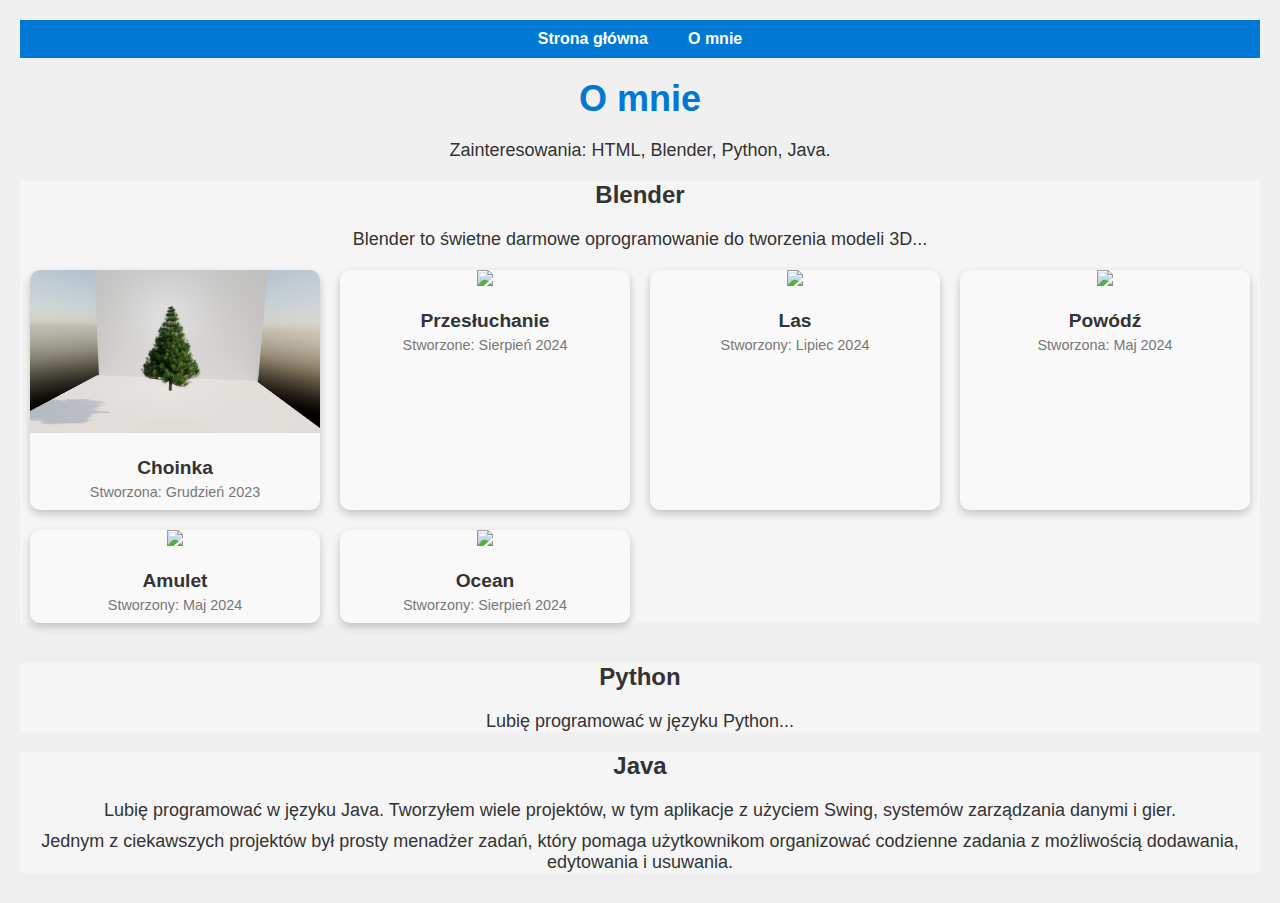
==== about.html @ 6c571f7a "Update about.html" ====
<!DOCTYPE html>
<html lang="en">
<head>
    <link rel="icon" type="favicon.ico" href="favicon.ico">
    <title>O mnie</title>

    <meta charset="UTF-8">
    <meta name="viewport" content="width=device-width, initial-scale=1.0">
    <link rel="stylesheet" type="text/css" href="style.css">
    <style>
        /* Container for grid of images */
        .image-grid {
            display: grid;
            grid-template-columns: repeat(auto-fill, minmax(270px, 2fr));
            gap: 20px;
            margin-top: 20px;
            margin-bottom: 40px;
            margin-left: 10px;
            margin-right: 10px;
        }

        /* Style for the card */
        .card {
            background-color: #f9f9f9;
            border-radius: 10px;
            box-shadow: 0 4px 8px rgba(0, 0, 0, 0.2);
            overflow: hidden;
            transition: transform 0.3s ease, box-shadow 0.3s ease;
            text-align: center;
        }

        /* Image styling */
        .card img {
            width: 100%;
            height: auto;
            transition: transform 0.3s ease;
        }

        /* Name and date under image */
        .card-info {
            padding: 10px;
        }

        .card-info h3 {
            margin: 10px 0 5px 0;
            font-size: 1.2em;
        }

        .card-info p {
            margin: 0;
            color: #777;
            font-size: 0.9em;
        }

        /* Hover effect on cards */
        .card:hover {
            transform: scale(1.05);
            box-shadow: 0 8px 16px rgba(0, 0, 0, 0.3);
        }

        .card:hover img {
            transform: scale(1.1);
            cursor: pointer;
        }

        /* Modal container */
        .modal {
            display: none;
            position: fixed;
            z-index: 100;
            left: 0;
            top: 0;
            width: 100%;
            height: 100%;
            background-color: rgba(0, 0, 0, 0.8);
        }

        /* Modal content (large image) */
        .modal-content {
            position: relative;
            margin: auto;
            top: 50px;
            width: 80%;
            max-width: 900px;
        }

        /* Image inside the modal */
        .modal-image {
            width: 100%;
            height: auto;
            object-fit: contain;
        }

        /* Navigation buttons */
        .modal-nav {
            position: absolute;
            top: 50%;
            transform: translateY(-50%);
            background-color: rgba(0, 0, 0, 0.5);
            color: white;
            padding: 10px;
            cursor: pointer;
        }

        .modal-nav.left {
            left: 0;
        }

        .modal-nav.right {
            right: 0;
        }

        /* Close button */
        .close {
            position: absolute;
            top: 10px;
            right: 10px;
            color: white;
            font-size: 24px;
            cursor: pointer;
        }
    </style>
    <title>About me</title>
</head>
<body>
    <header>
        <ul class="menu">
            <li><a href="index.html">Strona główna</a></li>
            <li><a href="about.html">O mnie</a></li>
        </ul>
    </header>
    <h1>O mnie</h1>
    <p>Zainteresowania: HTML, Blender, Python, Java.</p>

    <!-- Blender Section -->
    <div class="section-content" id="blender-section">
        <h2>Blender</h2>
        <p>Blender to świetne darmowe oprogramowanie do tworzenia modeli 3D...</p>
        <div class="image-grid">
            <div class="card">
                <img src="Choinka512px.png" class="image-tile" data-index="0">
                <div class="card-info">
                    <h3>Choinka</h3>
                    <p>Stworzona: Grudzień 2023</p>
                </div>
            </div>
            <div class="card">
                <img src="interrogation2.png" class="image-tile" data-index="1">
                <div class="card-info">
                    <h3>Przesłuchanie</h3>
                    <p>Stworzone: Sierpień 2024 </p>
                </div>
            </div>
            <div class="card">
                <img src="testled.png" class="image-tile" data-index="2">
                <div class="card-info">
                    <h3>Las</h3>
                    <p>Stworzony: Lipiec 2024 </p>
                </div>
            </div>
            <div class="card">
                <img src="c44349db-46c6-4e39-8248-d4f8fe0836df.png" class="image-tile" data-index="3">
                <div class="card-info">
                    <h3>Powódź</h3>
                    <p>Stworzona: Maj 2024</p>
                </div>
            </div>
            <div class="card">
                <img src="1d271708-9148-48db-b894-bbfb1153be64.png" class="image-tile" data-index="4">
                <div class="card-info">
                    <h3>Amulet</h3>
                    <p>Stworzony: Maj 2024</p>
                </div>
            </div>
            <div class="card">
                <img src="Tadzik089 (3).png" class="image-tile" data-index="5">
                <div class="card-info">
                    <h3>Ocean</h3>
                    <p>Stworzony: Sierpień 2024</p>
                </div>
            </div>
        </div>
    </div>

    <!-- Python Section -->
    <div class="section-content" id="python-section">
        <h2>Python</h2>
        <p>Lubię programować w języku Python...</p>
    </div>

    <!-- Java Section -->
    <div class="section-content" id="java-section">
        <h2>Java</h2>
        <p>Lubię programować w języku Java. Tworzyłem wiele projektów, w tym aplikacje z użyciem Swing, systemów zarządzania danymi i gier.</p>
        <p>Jednym z ciekawszych projektów był prosty menadżer zadań, który pomaga użytkownikom organizować codzienne zadania z możliwością dodawania, edytowania i usuwania.</p>
    </div>

    <!-- Modal for image display -->
    <div id="image-modal" class="modal">
        <span class="close">&times;</span>
        <span class="modal-nav left">&#10094;</span>
        <img class="modal-content modal-image" id="modal-image">
        <span class="modal-nav right">&#10095;</span>
    </div>

    <script>
        // Modal image gallery logic
        const images = document.querySelectorAll('.image-tile');
        const modal = document.getElementById('image-modal');
        const modalImage = document.getElementById('modal-image');
        const closeModal = document.querySelector('.close');
        const leftNav = document.querySelector('.modal-nav.left');
        const rightNav = document.querySelector('.modal-nav.right');

        let currentIndex = 0;

        // Open modal with the clicked image
        images.forEach(image => {
            image.addEventListener('click', () => {
                currentIndex = parseInt(image.getAttribute('data-index'));
                openModal(currentIndex);
            });
        });

        // Function to open modal with a specific image
        function openModal(index) {
            modal.style.display = "block";
            modalImage.src = images[index].src;
        }

        // Close the modal
        closeModal.addEventListener('click', () => {
            modal.style.display = "none";
        });

        // Navigate to previous image
        leftNav.addEventListener('click', () => {
            currentIndex = (currentIndex > 0) ? currentIndex - 1 : images.length - 1;
            openModal(currentIndex);
        });

        // Navigate to the next image
        rightNav.addEventListener('click', () => {
            currentIndex = (currentIndex < images.length - 1) ? currentIndex + 1 : 0;
            openModal(currentIndex);
        });
    </script>
</body>
</html>
---- style.css ----
body, h1, p {
    margin: 0;
    padding: 0;
}


body {
    background-color: #f0f0f0; 
    color: #333; 
    font-family: Arial, sans-serif;
    text-align: center;
    padding: 20px;
}


h1 {
    color: #0078d4; 
    font-size: 36px;
    margin: 20px 0; 
}


p {
    font-size: 18px;
    margin: 10px 0; 
}


a {
    color: #0078d4; 
    text-decoration: none;
    font-weight: bold;
}

a:hover {
    text-decoration: underline;
}


header {
    background-color: #0078d4; 
    padding: 10px 0;
}

ul.menu {
    list-style-type: none;
    padding: 0;
    margin: 0;
    display: flex;
    justify-content: center;
}

ul.menu li {
    margin: 0;
}

ul.menu li a {
    color: white;
    text-decoration: none;
    padding: 10px 20px;
}

ul.menu li a:hover {
    background-color: #005a9e; 
    border-radius: 5px;
}

.text {
    text-align: center;
    padding: 20px;
    background-color: #f5f5f5; 
}

.cool-section {
    text-align: center;
    margin-top: 20px;
}

.cool-button {
    background-color: #0078d4; 
    color: white;
    padding: 10px 20px;
    border: none;
    cursor: pointer;
    transition: background-color 0.3s;
}

.cool-button:hover {
    background-color: #005a9e; 
}
.toggle-button{
    border-radius: 100px;
    color: #ffffff;
}
.toggle-button:hover{
    border-radius: 80px;
    color: #ffffff;
}

.section-content{
    background-color: whitesmoke;
}
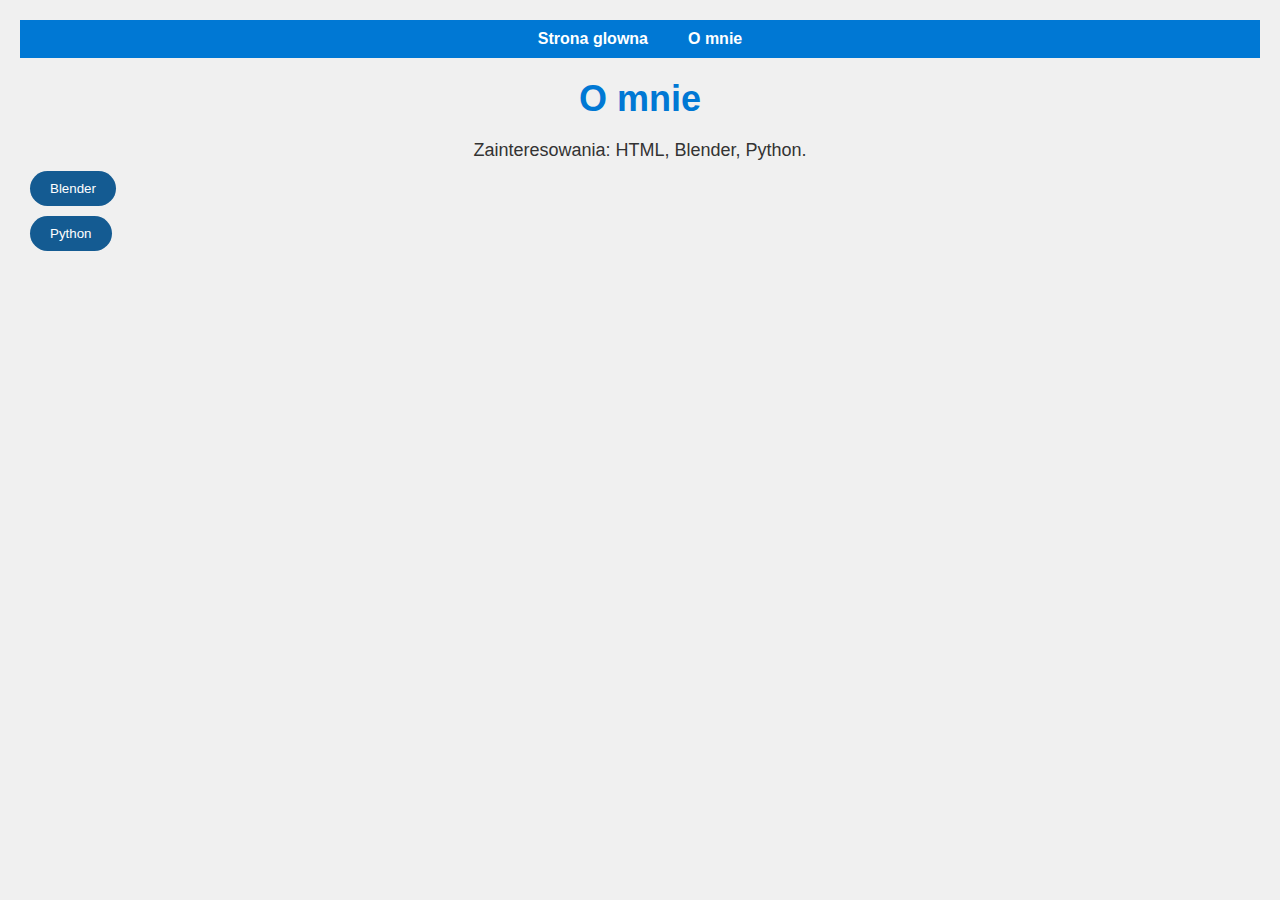
==== commit 5676afd7: "Update about.html" ====
--- a/about.html
+++ b/about.html
@@ -8,116 +8,19 @@
     <meta name="viewport" content="width=device-width, initial-scale=1.0">
     <link rel="stylesheet" type="text/css" href="style.css">
     <style>
-        /* Container for grid of images */
-        .image-grid {
-            display: grid;
-            grid-template-columns: repeat(auto-fill, minmax(270px, 2fr));
-            gap: 20px;
-            margin-top: 20px;
-            margin-bottom: 40px;
-            margin-left: 10px;
-            margin-right: 10px;
+
+        .toggle-button {
+            background-color: #145b92;
+            color: white;
+            padding: 10px 20px;
+            border: none;
+            cursor: pointer;
+            margin: 10px;
+            display: block; /* Display buttons as blocks */
         }
 
-        /* Style for the card */
-        .card {
-            background-color: #f9f9f9;
-            border-radius: 10px;
-            box-shadow: 0 4px 8px rgba(0, 0, 0, 0.2);
-            overflow: hidden;
-            transition: transform 0.3s ease, box-shadow 0.3s ease;
-            text-align: center;
-        }
-
-        /* Image styling */
-        .card img {
-            width: 100%;
-            height: auto;
-            transition: transform 0.3s ease;
-        }
-
-        /* Name and date under image */
-        .card-info {
-            padding: 10px;
-        }
-
-        .card-info h3 {
-            margin: 10px 0 5px 0;
-            font-size: 1.2em;
-        }
-
-        .card-info p {
-            margin: 0;
-            color: #777;
-            font-size: 0.9em;
-        }
-
-        /* Hover effect on cards */
-        .card:hover {
-            transform: scale(1.05);
-            box-shadow: 0 8px 16px rgba(0, 0, 0, 0.3);
-        }
-
-        .card:hover img {
-            transform: scale(1.1);
-            cursor: pointer;
-        }
-
-        /* Modal container */
-        .modal {
-            display: none;
-            position: fixed;
-            z-index: 100;
-            left: 0;
-            top: 0;
-            width: 100%;
-            height: 100%;
-            background-color: rgba(0, 0, 0, 0.8);
-        }
-
-        /* Modal content (large image) */
-        .modal-content {
-            position: relative;
-            margin: auto;
-            top: 50px;
-            width: 80%;
-            max-width: 900px;
-        }
-
-        /* Image inside the modal */
-        .modal-image {
-            width: 100%;
-            height: auto;
-            object-fit: contain;
-        }
-
-        /* Navigation buttons */
-        .modal-nav {
-            position: absolute;
-            top: 50%;
-            transform: translateY(-50%);
-            background-color: rgba(0, 0, 0, 0.5);
-            color: white;
-            padding: 10px;
-            cursor: pointer;
-        }
-
-        .modal-nav.left {
-            left: 0;
-        }
-
-        .modal-nav.right {
-            right: 0;
-        }
-
-        /* Close button */
-        .close {
-            position: absolute;
-            top: 10px;
-            right: 10px;
-            color: white;
-            font-size: 24px;
-            cursor: pointer;
+        .section-content {
+            display: none; /* Hide sections by default */
         }
     </style>
     <title>About me</title>
@@ -125,124 +28,41 @@
 <body>
     <header>
         <ul class="menu">
-            <li><a href="index.html">Strona główna</a></li>
+            <li><a href="home.html">Strona glowna</a></li>
             <li><a href="about.html">O mnie</a></li>
         </ul>
     </header>
     <h1>O mnie</h1>
-    <p>Zainteresowania: HTML, Blender, Python, Java.</p>
+    <p>Zainteresowania: HTML, Blender, Python.</p>
 
-    <!-- Blender Section -->
+
+    <button class="toggle-button" id="blender-button">Blender</button>
     <div class="section-content" id="blender-section">
         <h2>Blender</h2>
-        <p>Blender to świetne darmowe oprogramowanie do tworzenia modeli 3D...</p>
-        <div class="image-grid">
-            <div class="card">
-                <img src="Choinka512px.png" class="image-tile" data-index="0">
-                <div class="card-info">
-                    <h3>Choinka</h3>
-                    <p>Stworzona: Grudzień 2023</p>
-                </div>
-            </div>
-            <div class="card">
-                <img src="interrogation2.png" class="image-tile" data-index="1">
-                <div class="card-info">
-                    <h3>Przesłuchanie</h3>
-                    <p>Stworzone: Sierpień 2024 </p>
-                </div>
-            </div>
-            <div class="card">
-                <img src="testled.png" class="image-tile" data-index="2">
-                <div class="card-info">
-                    <h3>Las</h3>
-                    <p>Stworzony: Lipiec 2024 </p>
-                </div>
-            </div>
-            <div class="card">
-                <img src="c44349db-46c6-4e39-8248-d4f8fe0836df.png" class="image-tile" data-index="3">
-                <div class="card-info">
-                    <h3>Powódź</h3>
-                    <p>Stworzona: Maj 2024</p>
-                </div>
-            </div>
-            <div class="card">
-                <img src="1d271708-9148-48db-b894-bbfb1153be64.png" class="image-tile" data-index="4">
-                <div class="card-info">
-                    <h3>Amulet</h3>
-                    <p>Stworzony: Maj 2024</p>
-                </div>
-            </div>
-            <div class="card">
-                <img src="Tadzik089 (3).png" class="image-tile" data-index="5">
-                <div class="card-info">
-                    <h3>Ocean</h3>
-                    <p>Stworzony: Sierpień 2024</p>
-                </div>
-            </div>
-        </div>
+        <p>Blender to świetne darmowe oprogramowanie do tworzenia modeli 3D, można jednak robić w nim także animacje 2D i 3D. </p>
+        <p>Często tam modeluje różne rzeczy, od ryb do choinek. Oto przykłady:</p>
+        <img src="Choinka512px.png" height="500px" width="800px">
     </div>
 
-    <!-- Python Section -->
+
+    <button class="toggle-button" id="python-button">Python</button>
     <div class="section-content" id="python-section">
         <h2>Python</h2>
-        <p>Lubię programować w języku Python...</p>
+        <p>Lubię programować w języku programowania Python. Napisałem kilka kodów mających różne funkcje. Jednym z ciekawszych był program do rezerwacji pokoju w hotelu (zapisywał wszystkie dane w pliku).</p>
+        <p>Innym przykładem jest program który używał api "Tkinter" do robienia obliczeń (kalkulator z kilkoma udogodnieniami).</p>
     </div>
+    <script>
+        const blenderButton = document.getElementById("blender-button");
+        const pythonButton = document.getElementById("python-button");
+        const blenderSection = document.getElementById("blender-section");
+        const pythonSection = document.getElementById("python-section");
 
-    <!-- Java Section -->
-    <div class="section-content" id="java-section">
-        <h2>Java</h2>
-        <p>Lubię programować w języku Java. Tworzyłem wiele projektów, w tym aplikacje z użyciem Swing, systemów zarządzania danymi i gier.</p>
-        <p>Jednym z ciekawszych projektów był prosty menadżer zadań, który pomaga użytkownikom organizować codzienne zadania z możliwością dodawania, edytowania i usuwania.</p>
-    </div>
-
-    <!-- Modal for image display -->
-    <div id="image-modal" class="modal">
-        <span class="close">&times;</span>
-        <span class="modal-nav left">&#10094;</span>
-        <img class="modal-content modal-image" id="modal-image">
-        <span class="modal-nav right">&#10095;</span>
-    </div>
-
-    <script>
-        // Modal image gallery logic
-        const images = document.querySelectorAll('.image-tile');
-        const modal = document.getElementById('image-modal');
-        const modalImage = document.getElementById('modal-image');
-        const closeModal = document.querySelector('.close');
-        const leftNav = document.querySelector('.modal-nav.left');
-        const rightNav = document.querySelector('.modal-nav.right');
-
-        let currentIndex = 0;
-
-        // Open modal with the clicked image
-        images.forEach(image => {
-            image.addEventListener('click', () => {
-                currentIndex = parseInt(image.getAttribute('data-index'));
-                openModal(currentIndex);
-            });
+        blenderButton.addEventListener("click", () => {
+            blenderSection.style.display = blenderSection.style.display === "none" ? "block" : "none";
         });
 
-        // Function to open modal with a specific image
-        function openModal(index) {
-            modal.style.display = "block";
-            modalImage.src = images[index].src;
-        }
-
-        // Close the modal
-        closeModal.addEventListener('click', () => {
-            modal.style.display = "none";
-        });
-
-        // Navigate to previous image
-        leftNav.addEventListener('click', () => {
-            currentIndex = (currentIndex > 0) ? currentIndex - 1 : images.length - 1;
-            openModal(currentIndex);
-        });
-
-        // Navigate to the next image
-        rightNav.addEventListener('click', () => {
-            currentIndex = (currentIndex < images.length - 1) ? currentIndex + 1 : 0;
-            openModal(currentIndex);
+        pythonButton.addEventListener("click", () => {
+            pythonSection.style.display = pythonSection.style.display === "none" ? "block" : "none";
         });
     </script>
 </body>
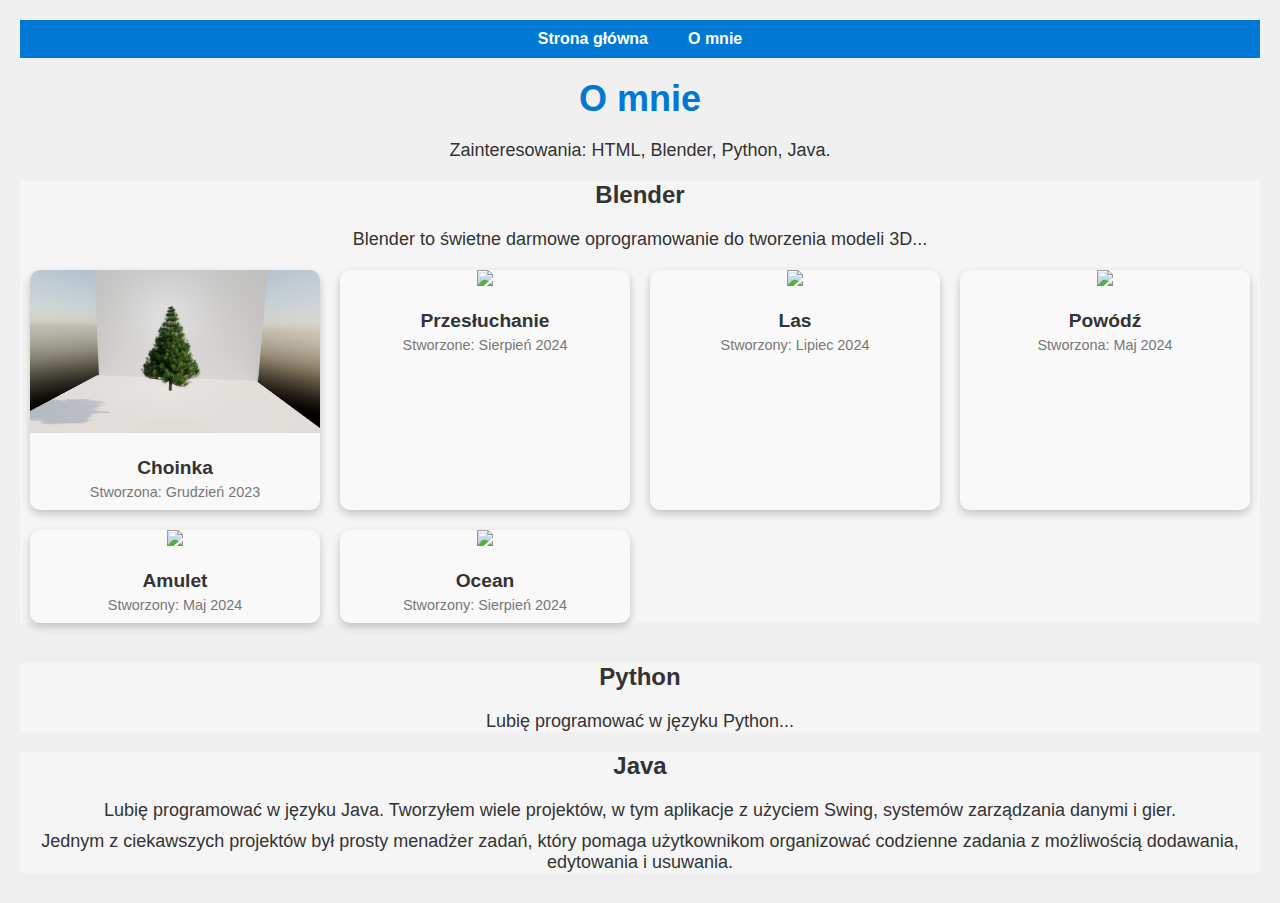
==== commit a47903ed: "Update about.html" ====
--- a/about.html
+++ b/about.html
@@ -8,19 +8,116 @@
     <meta name="viewport" content="width=device-width, initial-scale=1.0">
     <link rel="stylesheet" type="text/css" href="style.css">
     <style>
-
-        .toggle-button {
-            background-color: #145b92;
+        /* Container for grid of images */
+        .image-grid {
+            display: grid;
+            grid-template-columns: repeat(auto-fill, minmax(270px, 2fr));
+            gap: 20px;
+            margin-top: 20px;
+            margin-bottom: 40px;
+            margin-left: 10px;
+            margin-right: 10px;
+        }
+
+        /* Style for the card */
+        .card {
+            background-color: #f9f9f9;
+            border-radius: 10px;
+            box-shadow: 0 4px 8px rgba(0, 0, 0, 0.2);
+            overflow: hidden;
+            transition: transform 0.3s ease, box-shadow 0.3s ease;
+            text-align: center;
+        }
+
+        /* Image styling */
+        .card img {
+            width: 100%;
+            height: auto;
+            transition: transform 0.3s ease;
+        }
+
+        /* Name and date under image */
+        .card-info {
+            padding: 10px;
+        }
+
+        .card-info h3 {
+            margin: 10px 0 5px 0;
+            font-size: 1.2em;
+        }
+
+        .card-info p {
+            margin: 0;
+            color: #777;
+            font-size: 0.9em;
+        }
+
+        /* Hover effect on cards */
+        .card:hover {
+            transform: scale(1.05);
+            box-shadow: 0 8px 16px rgba(0, 0, 0, 0.3);
+        }
+
+        .card:hover img {
+            transform: scale(1.1);
+            cursor: pointer;
+        }
+
+        /* Modal container */
+        .modal {
+            display: none;
+            position: fixed;
+            z-index: 100;
+            left: 0;
+            top: 0;
+            width: 100%;
+            height: 100%;
+            background-color: rgba(0, 0, 0, 0.8);
+        }
+
+        /* Modal content (large image) */
+        .modal-content {
+            position: relative;
+            margin: auto;
+            top: 50px;
+            width: 80%;
+            max-width: 900px;
+        }
+
+        /* Image inside the modal */
+        .modal-image {
+            width: 100%;
+            height: auto;
+            object-fit: contain;
+        }
+
+        /* Navigation buttons */
+        .modal-nav {
+            position: absolute;
+            top: 50%;
+            transform: translateY(-50%);
+            background-color: rgba(0, 0, 0, 0.5);
             color: white;
-            padding: 10px 20px;
-            border: none;
+            padding: 10px;
             cursor: pointer;
-            margin: 10px;
-            display: block; /* Display buttons as blocks */
-        }
-
-        .section-content {
-            display: none; /* Hide sections by default */
+        }
+
+        .modal-nav.left {
+            left: 0;
+        }
+
+        .modal-nav.right {
+            right: 0;
+        }
+
+        /* Close button */
+        .close {
+            position: absolute;
+            top: 10px;
+            right: 10px;
+            color: white;
+            font-size: 24px;
+            cursor: pointer;
         }
     </style>
     <title>About me</title>
@@ -28,41 +125,124 @@
 <body>
     <header>
         <ul class="menu">
-            <li><a href="home.html">Strona glowna</a></li>
+            <li><a href="index.html">Strona główna</a></li>
             <li><a href="about.html">O mnie</a></li>
         </ul>
     </header>
     <h1>O mnie</h1>
-    <p>Zainteresowania: HTML, Blender, Python.</p>
-
-
-    <button class="toggle-button" id="blender-button">Blender</button>
+    <p>Zainteresowania: HTML, Blender, Python, Java.</p>
+
+    <!-- Blender Section -->
     <div class="section-content" id="blender-section">
         <h2>Blender</h2>
-        <p>Blender to świetne darmowe oprogramowanie do tworzenia modeli 3D, można jednak robić w nim także animacje 2D i 3D. </p>
-        <p>Często tam modeluje różne rzeczy, od ryb do choinek. Oto przykłady:</p>
-        <img src="Choinka512px.png" height="500px" width="800px">
-    </div>
-
-
-    <button class="toggle-button" id="python-button">Python</button>
+        <p>Blender to świetne darmowe oprogramowanie do tworzenia modeli 3D...</p>
+        <div class="image-grid">
+            <div class="card">
+                <img src="Choinka512px.png" class="image-tile" data-index="0">
+                <div class="card-info">
+                    <h3>Choinka</h3>
+                    <p>Stworzona: Grudzień 2023</p>
+                </div>
+            </div>
+            <div class="card">
+                <img src="interrogation2.png" class="image-tile" data-index="1">
+                <div class="card-info">
+                    <h3>Przesłuchanie</h3>
+                    <p>Stworzone: Sierpień 2024 </p>
+                </div>
+            </div>
+            <div class="card">
+                <img src="testled.png" class="image-tile" data-index="2">
+                <div class="card-info">
+                    <h3>Las</h3>
+                    <p>Stworzony: Lipiec 2024 </p>
+                </div>
+            </div>
+            <div class="card">
+                <img src="c44349db-46c6-4e39-8248-d4f8fe0836df.png" class="image-tile" data-index="3">
+                <div class="card-info">
+                    <h3>Powódź</h3>
+                    <p>Stworzona: Maj 2024</p>
+                </div>
+            </div>
+            <div class="card">
+                <img src="1d271708-9148-48db-b894-bbfb1153be64.png" class="image-tile" data-index="4">
+                <div class="card-info">
+                    <h3>Amulet</h3>
+                    <p>Stworzony: Maj 2024</p>
+                </div>
+            </div>
+            <div class="card">
+                <img src="Tadzik089 (3).png" class="image-tile" data-index="5">
+                <div class="card-info">
+                    <h3>Ocean</h3>
+                    <p>Stworzony: Sierpień 2024</p>
+                </div>
+            </div>
+        </div>
+    </div>
+
+    <!-- Python Section -->
     <div class="section-content" id="python-section">
         <h2>Python</h2>
-        <p>Lubię programować w języku programowania Python. Napisałem kilka kodów mających różne funkcje. Jednym z ciekawszych był program do rezerwacji pokoju w hotelu (zapisywał wszystkie dane w pliku).</p>
-        <p>Innym przykładem jest program który używał api "Tkinter" do robienia obliczeń (kalkulator z kilkoma udogodnieniami).</p>
-    </div>
+        <p>Lubię programować w języku Python...</p>
+    </div>
+
+    <!-- Java Section -->
+    <div class="section-content" id="java-section">
+        <h2>Java</h2>
+        <p>Lubię programować w języku Java. Tworzyłem wiele projektów, w tym aplikacje z użyciem Swing, systemów zarządzania danymi i gier.</p>
+        <p>Jednym z ciekawszych projektów był prosty menadżer zadań, który pomaga użytkownikom organizować codzienne zadania z możliwością dodawania, edytowania i usuwania.</p>
+    </div>
+
+    <!-- Modal for image display -->
+    <div id="image-modal" class="modal">
+        <span class="close">&times;</span>
+        <span class="modal-nav left">&#10094;</span>
+        <img class="modal-content modal-image" id="modal-image">
+        <span class="modal-nav right">&#10095;</span>
+    </div>
+
     <script>
-        const blenderButton = document.getElementById("blender-button");
-        const pythonButton = document.getElementById("python-button");
-        const blenderSection = document.getElementById("blender-section");
-        const pythonSection = document.getElementById("python-section");
-
-        blenderButton.addEventListener("click", () => {
-            blenderSection.style.display = blenderSection.style.display === "none" ? "block" : "none";
-        });
-
-        pythonButton.addEventListener("click", () => {
-            pythonSection.style.display = pythonSection.style.display === "none" ? "block" : "none";
+        // Modal image gallery logic
+        const images = document.querySelectorAll('.image-tile');
+        const modal = document.getElementById('image-modal');
+        const modalImage = document.getElementById('modal-image');
+        const closeModal = document.querySelector('.close');
+        const leftNav = document.querySelector('.modal-nav.left');
+        const rightNav = document.querySelector('.modal-nav.right');
+
+        let currentIndex = 0;
+
+        // Open modal with the clicked image
+        images.forEach(image => {
+            image.addEventListener('click', () => {
+                currentIndex = parseInt(image.getAttribute('data-index'));
+                openModal(currentIndex);
+            });
+        });
+
+        // Function to open modal with a specific image
+        function openModal(index) {
+            modal.style.display = "block";
+            modalImage.src = images[index].src;
+        }
+
+        // Close the modal
+        closeModal.addEventListener('click', () => {
+            modal.style.display = "none";
+        });
+
+        // Navigate to previous image
+        leftNav.addEventListener('click', () => {
+            currentIndex = (currentIndex > 0) ? currentIndex - 1 : images.length - 1;
+            openModal(currentIndex);
+        });
+
+        // Navigate to the next image
+        rightNav.addEventListener('click', () => {
+            currentIndex = (currentIndex < images.length - 1) ? currentIndex + 1 : 0;
+            openModal(currentIndex);
         });
     </script>
 </body>
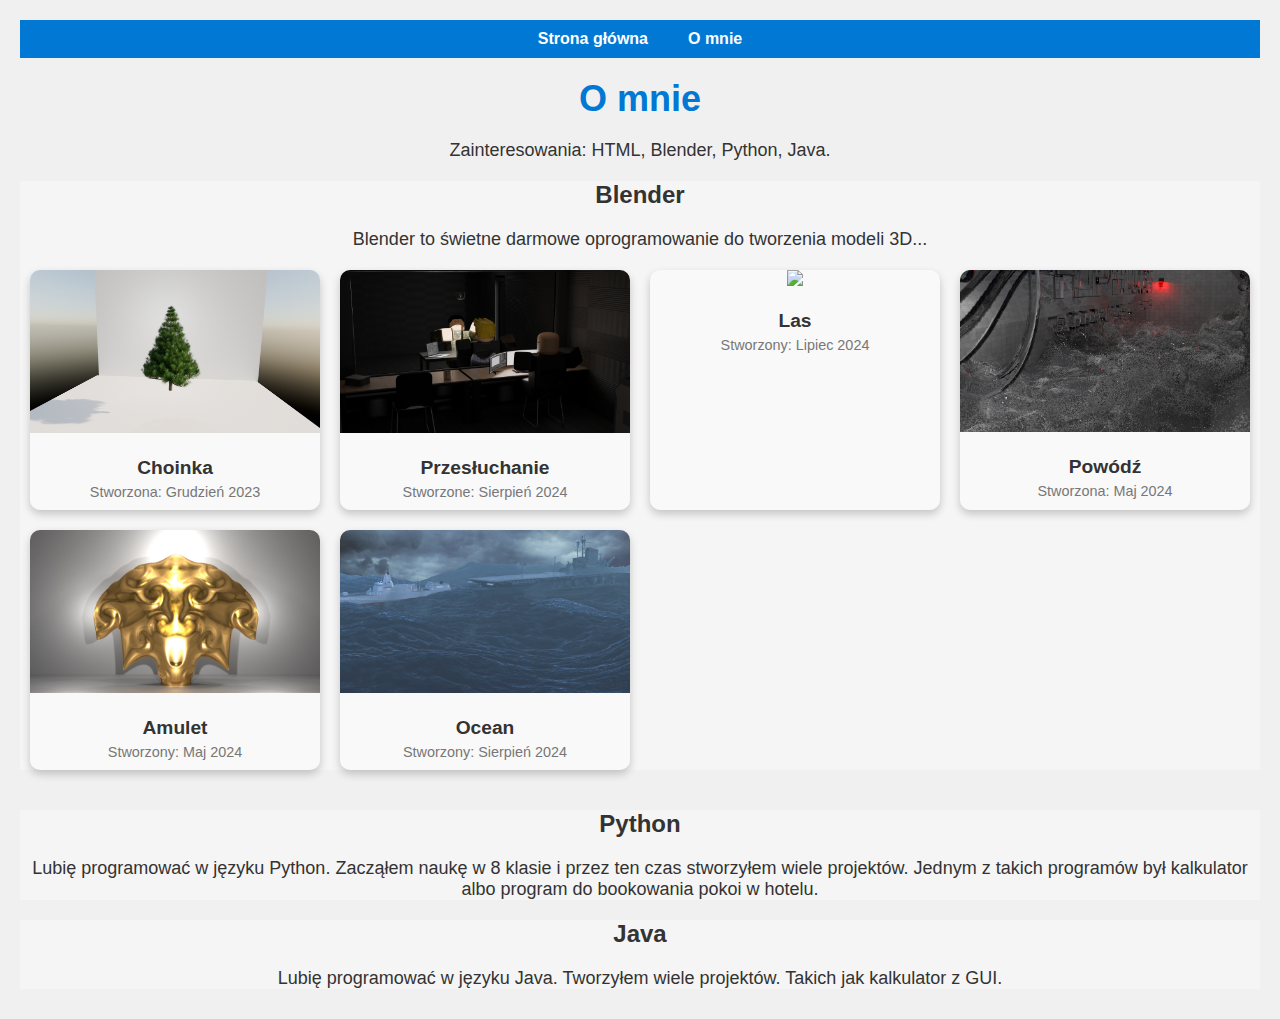
==== commit 2cdbc0a5: "Update about.html" ====
--- a/about.html
+++ b/about.html
@@ -125,7 +125,7 @@
 <body>
     <header>
         <ul class="menu">
-            <li><a href="index.html">Strona główna</a></li>
+            <li><a href="home.html">Strona główna</a></li>
             <li><a href="about.html">O mnie</a></li>
         </ul>
     </header>
@@ -185,14 +185,13 @@
     <!-- Python Section -->
     <div class="section-content" id="python-section">
         <h2>Python</h2>
-        <p>Lubię programować w języku Python...</p>
+        <p>Lubię programować w języku Python. Zacząłem naukę w 8 klasie i przez ten czas stworzyłem wiele projektów. Jednym z takich programów był kalkulator albo program do bookowania pokoi w hotelu.</p>
     </div>
 
     <!-- Java Section -->
     <div class="section-content" id="java-section">
         <h2>Java</h2>
-        <p>Lubię programować w języku Java. Tworzyłem wiele projektów, w tym aplikacje z użyciem Swing, systemów zarządzania danymi i gier.</p>
-        <p>Jednym z ciekawszych projektów był prosty menadżer zadań, który pomaga użytkownikom organizować codzienne zadania z możliwością dodawania, edytowania i usuwania.</p>
+        <p>Lubię programować w języku Java. Tworzyłem wiele projektów. Takich jak kalkulator z GUI.</p>
     </div>
 
     <!-- Modal for image display -->
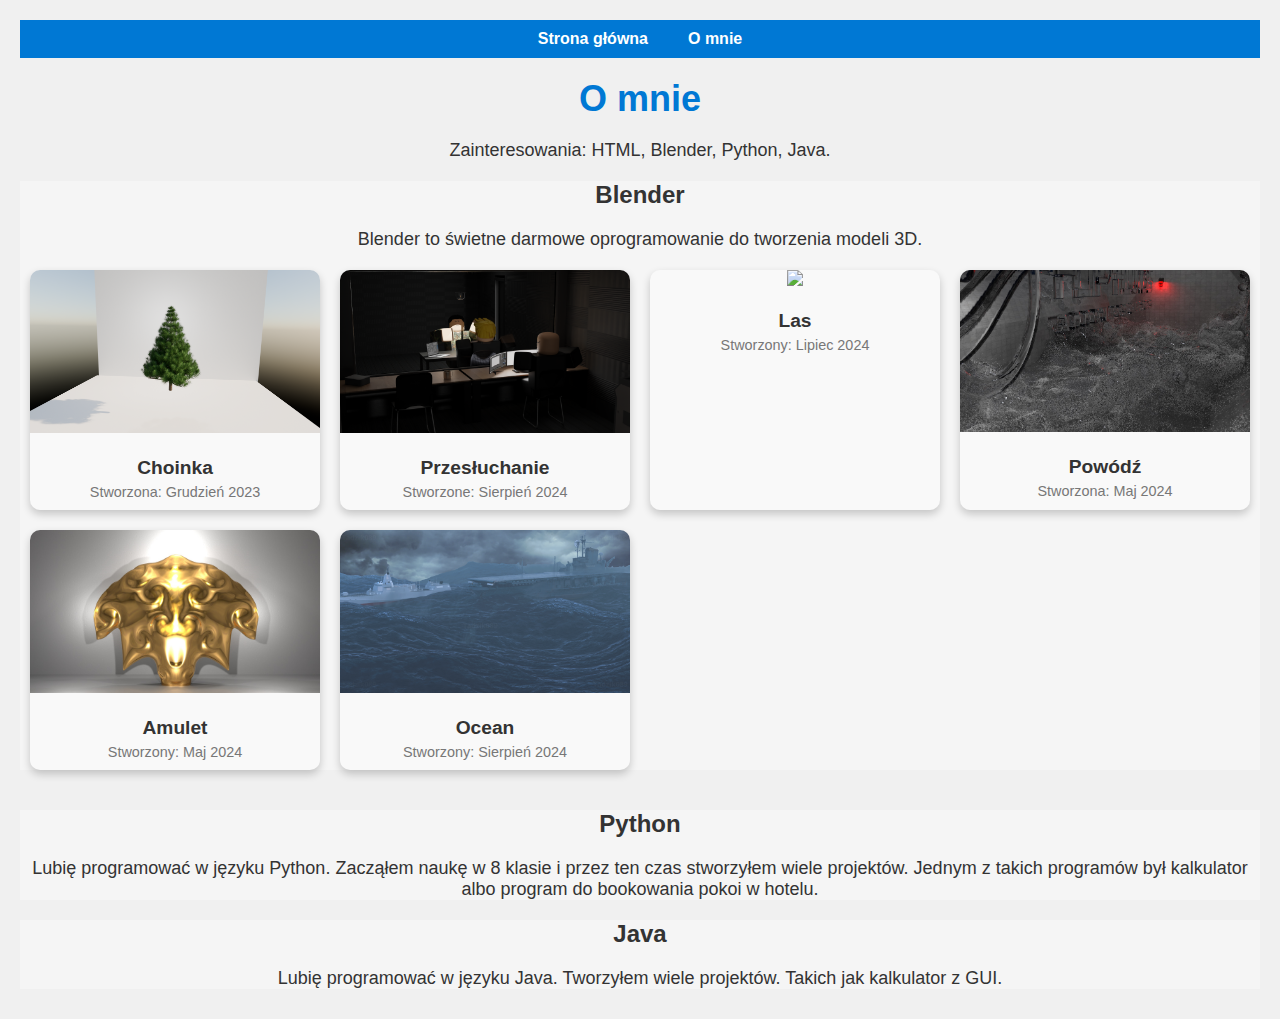
==== commit 657234c3: "Update about.html" ====
--- a/about.html
+++ b/about.html
@@ -8,7 +8,6 @@
     <meta name="viewport" content="width=device-width, initial-scale=1.0">
     <link rel="stylesheet" type="text/css" href="style.css">
     <style>
-        /* Container for grid of images */
         .image-grid {
             display: grid;
             grid-template-columns: repeat(auto-fill, minmax(270px, 2fr));
@@ -18,8 +17,6 @@
             margin-left: 10px;
             margin-right: 10px;
         }
-
-        /* Style for the card */
         .card {
             background-color: #f9f9f9;
             border-radius: 10px;
@@ -28,15 +25,11 @@
             transition: transform 0.3s ease, box-shadow 0.3s ease;
             text-align: center;
         }
-
-        /* Image styling */
         .card img {
             width: 100%;
             height: auto;
             transition: transform 0.3s ease;
         }
-
-        /* Name and date under image */
         .card-info {
             padding: 10px;
         }
@@ -51,8 +44,6 @@
             color: #777;
             font-size: 0.9em;
         }
-
-        /* Hover effect on cards */
         .card:hover {
             transform: scale(1.05);
             box-shadow: 0 8px 16px rgba(0, 0, 0, 0.3);
@@ -62,8 +53,6 @@
             transform: scale(1.1);
             cursor: pointer;
         }
-
-        /* Modal container */
         .modal {
             display: none;
             position: fixed;
@@ -74,8 +63,6 @@
             height: 100%;
             background-color: rgba(0, 0, 0, 0.8);
         }
-
-        /* Modal content (large image) */
         .modal-content {
             position: relative;
             margin: auto;
@@ -84,14 +71,12 @@
             max-width: 900px;
         }
 
-        /* Image inside the modal */
         .modal-image {
             width: 100%;
             height: auto;
             object-fit: contain;
         }
 
-        /* Navigation buttons */
         .modal-nav {
             position: absolute;
             top: 50%;
@@ -110,7 +95,7 @@
             right: 0;
         }
 
-        /* Close button */
+
         .close {
             position: absolute;
             top: 10px;
@@ -119,6 +104,25 @@
             font-size: 24px;
             cursor: pointer;
         }
+        .fade-out {
+          opacity: 1;
+          transition: opacity 0.5s ease-out;
+        }
+        
+        .fade-out.active {
+          opacity: 0;
+        }
+        
+
+        body {
+          opacity: 0;
+          transition: opacity 0.5s ease-in;
+        }
+        
+        body.loaded {
+          opacity: 1;
+        }
+
     </style>
     <title>About me</title>
 </head>
@@ -135,7 +139,7 @@
     <!-- Blender Section -->
     <div class="section-content" id="blender-section">
         <h2>Blender</h2>
-        <p>Blender to świetne darmowe oprogramowanie do tworzenia modeli 3D...</p>
+        <p>Blender to świetne darmowe oprogramowanie do tworzenia modeli 3D.</p>
         <div class="image-grid">
             <div class="card">
                 <img src="Choinka512px.png" class="image-tile" data-index="0">
@@ -181,29 +185,22 @@
             </div>
         </div>
     </div>
-
-    <!-- Python Section -->
     <div class="section-content" id="python-section">
         <h2>Python</h2>
         <p>Lubię programować w języku Python. Zacząłem naukę w 8 klasie i przez ten czas stworzyłem wiele projektów. Jednym z takich programów był kalkulator albo program do bookowania pokoi w hotelu.</p>
     </div>
-
-    <!-- Java Section -->
     <div class="section-content" id="java-section">
         <h2>Java</h2>
         <p>Lubię programować w języku Java. Tworzyłem wiele projektów. Takich jak kalkulator z GUI.</p>
     </div>
-
-    <!-- Modal for image display -->
     <div id="image-modal" class="modal">
         <span class="close">&times;</span>
         <span class="modal-nav left">&#10094;</span>
         <img class="modal-content modal-image" id="modal-image">
         <span class="modal-nav right">&#10095;</span>
     </div>
-
+    
     <script>
-        // Modal image gallery logic
         const images = document.querySelectorAll('.image-tile');
         const modal = document.getElementById('image-modal');
         const modalImage = document.getElementById('modal-image');
@@ -213,36 +210,50 @@
 
         let currentIndex = 0;
 
-        // Open modal with the clicked image
         images.forEach(image => {
             image.addEventListener('click', () => {
                 currentIndex = parseInt(image.getAttribute('data-index'));
                 openModal(currentIndex);
             });
         });
-
-        // Function to open modal with a specific image
+        
         function openModal(index) {
             modal.style.display = "block";
             modalImage.src = images[index].src;
         }
 
-        // Close the modal
         closeModal.addEventListener('click', () => {
             modal.style.display = "none";
         });
 
-        // Navigate to previous image
         leftNav.addEventListener('click', () => {
             currentIndex = (currentIndex > 0) ? currentIndex - 1 : images.length - 1;
             openModal(currentIndex);
         });
 
-        // Navigate to the next image
         rightNav.addEventListener('click', () => {
             currentIndex = (currentIndex < images.length - 1) ? currentIndex + 1 : 0;
             openModal(currentIndex);
         });
     </script>
+<script>
+  window.addEventListener('load', function() {
+    document.body.classList.add('loaded');
+  });
+
+  document.querySelectorAll('a').forEach(function(link) {
+    link.addEventListener('click', function(e) {
+      e.preventDefault();
+      const href = this.getAttribute('href');
+
+      document.body.classList.remove('loaded');
+      document.body.classList.add('fade-out', 'active');
+
+      setTimeout(function() {
+        window.location.href = href;
+      }, 500); // Match the transition time
+    });
+  });
+</script>
 </body>
 </html>
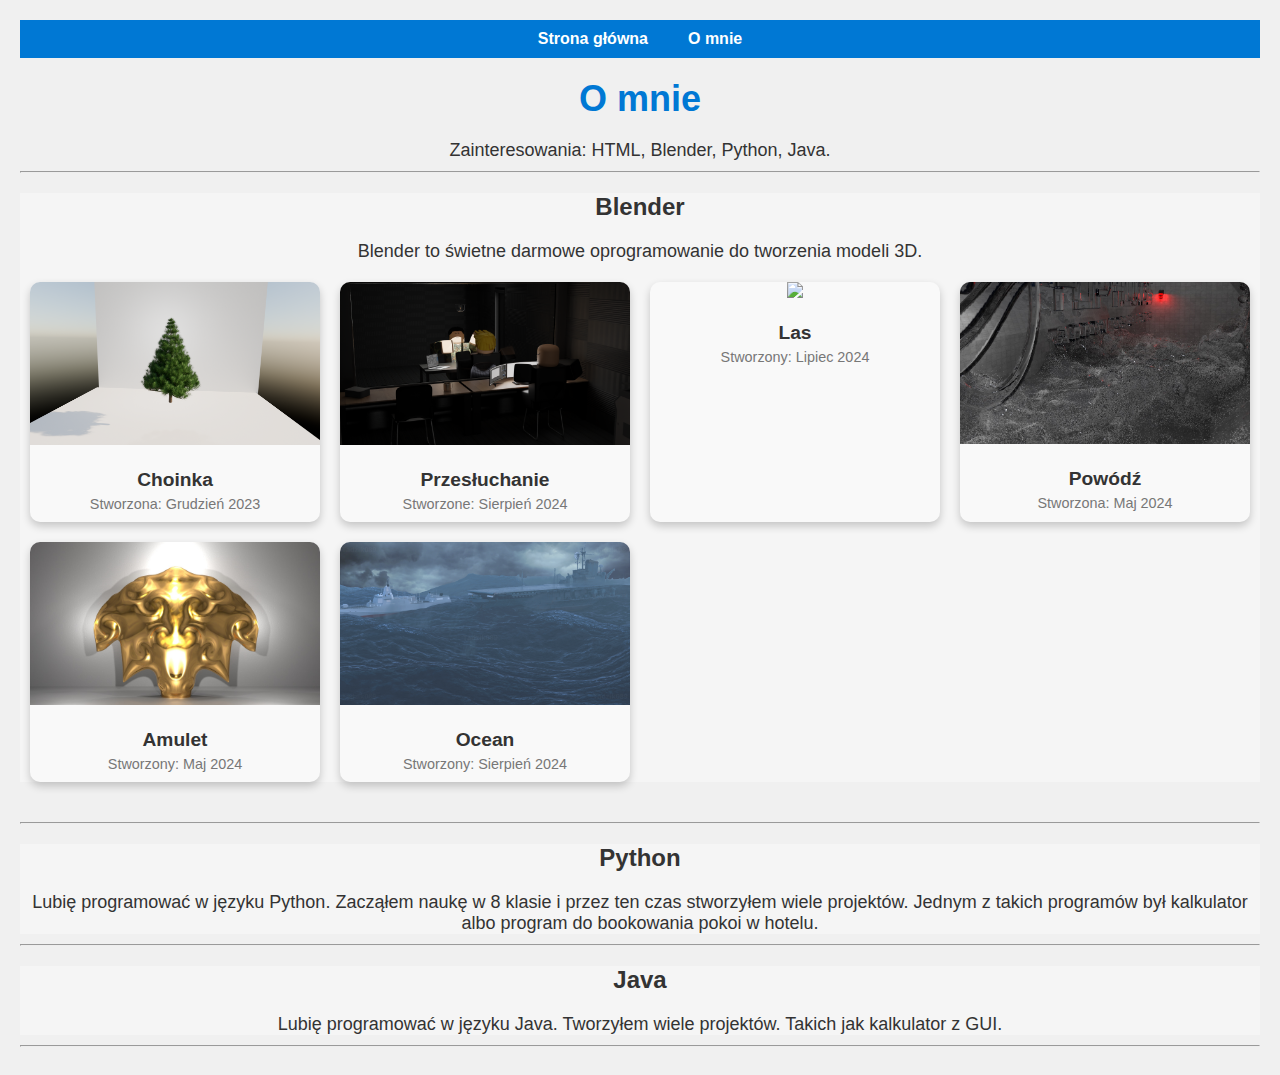
==== commit 4ff83028: "Update about.html" ====
--- a/about.html
+++ b/about.html
@@ -135,8 +135,8 @@
     </header>
     <h1>O mnie</h1>
     <p>Zainteresowania: HTML, Blender, Python, Java.</p>
-
-    <!-- Blender Section -->
+<hr>
+    
     <div class="section-content" id="blender-section">
         <h2>Blender</h2>
         <p>Blender to świetne darmowe oprogramowanie do tworzenia modeli 3D.</p>
@@ -185,14 +185,23 @@
             </div>
         </div>
     </div>
+    
+    <hr>
+    
     <div class="section-content" id="python-section">
         <h2>Python</h2>
         <p>Lubię programować w języku Python. Zacząłem naukę w 8 klasie i przez ten czas stworzyłem wiele projektów. Jednym z takich programów był kalkulator albo program do bookowania pokoi w hotelu.</p>
     </div>
+    
+    <hr>
+    
     <div class="section-content" id="java-section">
         <h2>Java</h2>
         <p>Lubię programować w języku Java. Tworzyłem wiele projektów. Takich jak kalkulator z GUI.</p>
     </div>
+
+    <hr>
+    
     <div id="image-modal" class="modal">
         <span class="close">&times;</span>
         <span class="modal-nav left">&#10094;</span>
